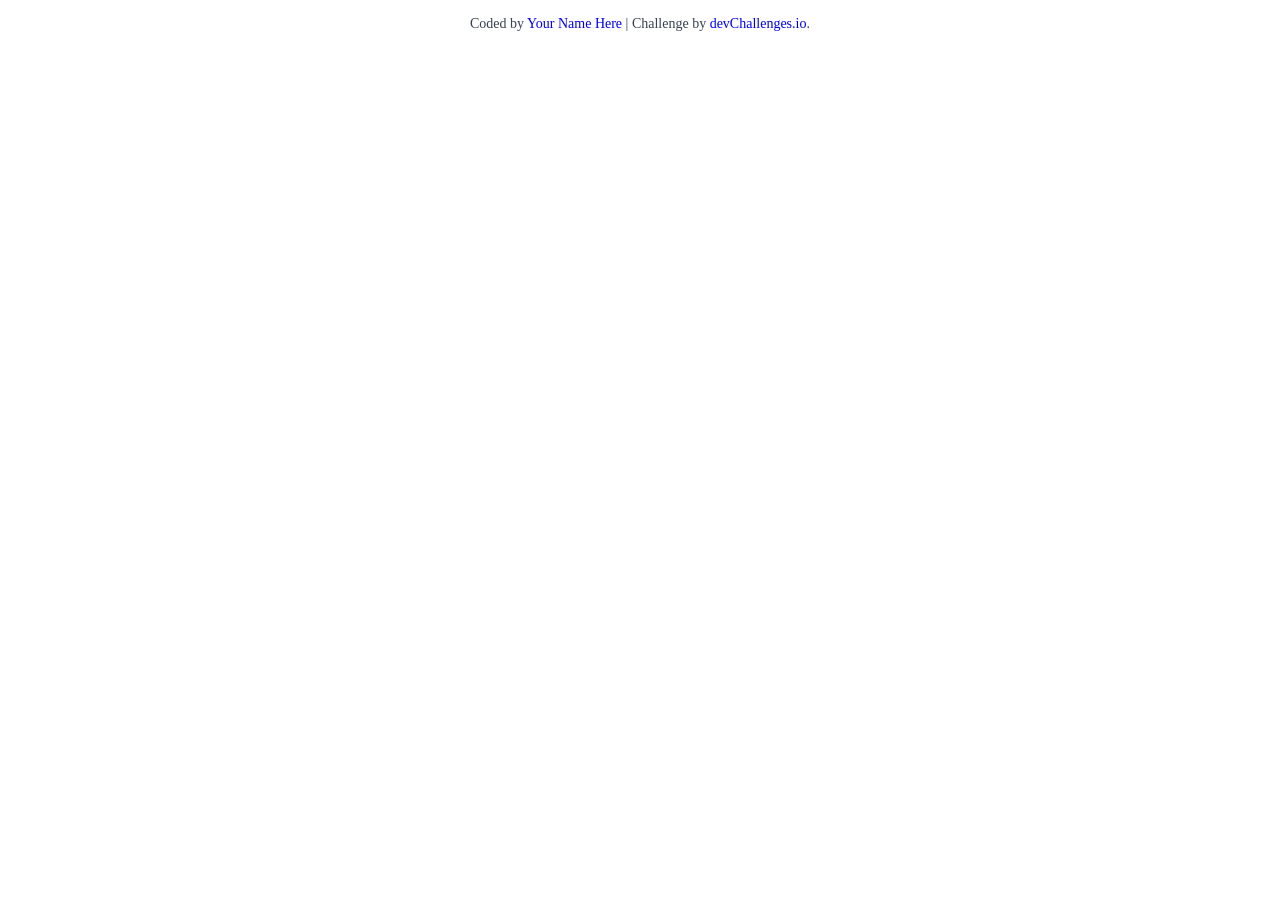
==== Minimal-blog-card-starter-master/index.html @ 803f916d "primeiro commit" ====
<!DOCTYPE html>
<html lang="en">
  <head>
    <meta charset="UTF-8" />
    <meta name="viewport" content="width=device-width, initial-scale=1.0" />

    <link
      rel="icon"
      href="resources/favicon.ico"
      type="image/x-icon"
      sizes="96x96"
    />

    <title>devChallenges.io | Minimal Blog Card</title>

    <!--You are welcome to delete these styles or modify them in your own stylesheet -->
    <style>
      * {
        margin: 0;
        padding: 0;
        box-sizing: border-box;
      }

      body {
        height: 100vh;
      }

      .author-info {
        font-size: 14px;
        text-align: center;
        margin-top: 16px;
        color: rgb(55, 65, 81);
      }

      .author-info a {
        text-decoration: none;
      }
    </style>
  </head>
  <body>
    <!-- Design

  Embracing Minimalism

  From minimalist sculptures to minimalist paintings, this blog will inspire you to appreciate the beauty that lies in simplicity.

  Annie Spratt -->

    <div class="author-info">
      Coded by <a href="#">Your Name Here</a> | Challenge by
      <a href="https://www.devchallenges.io?ref=challenge" target="_blank"
        >devChallenges.io</a
      >.
    </div>
  </body>
</html>
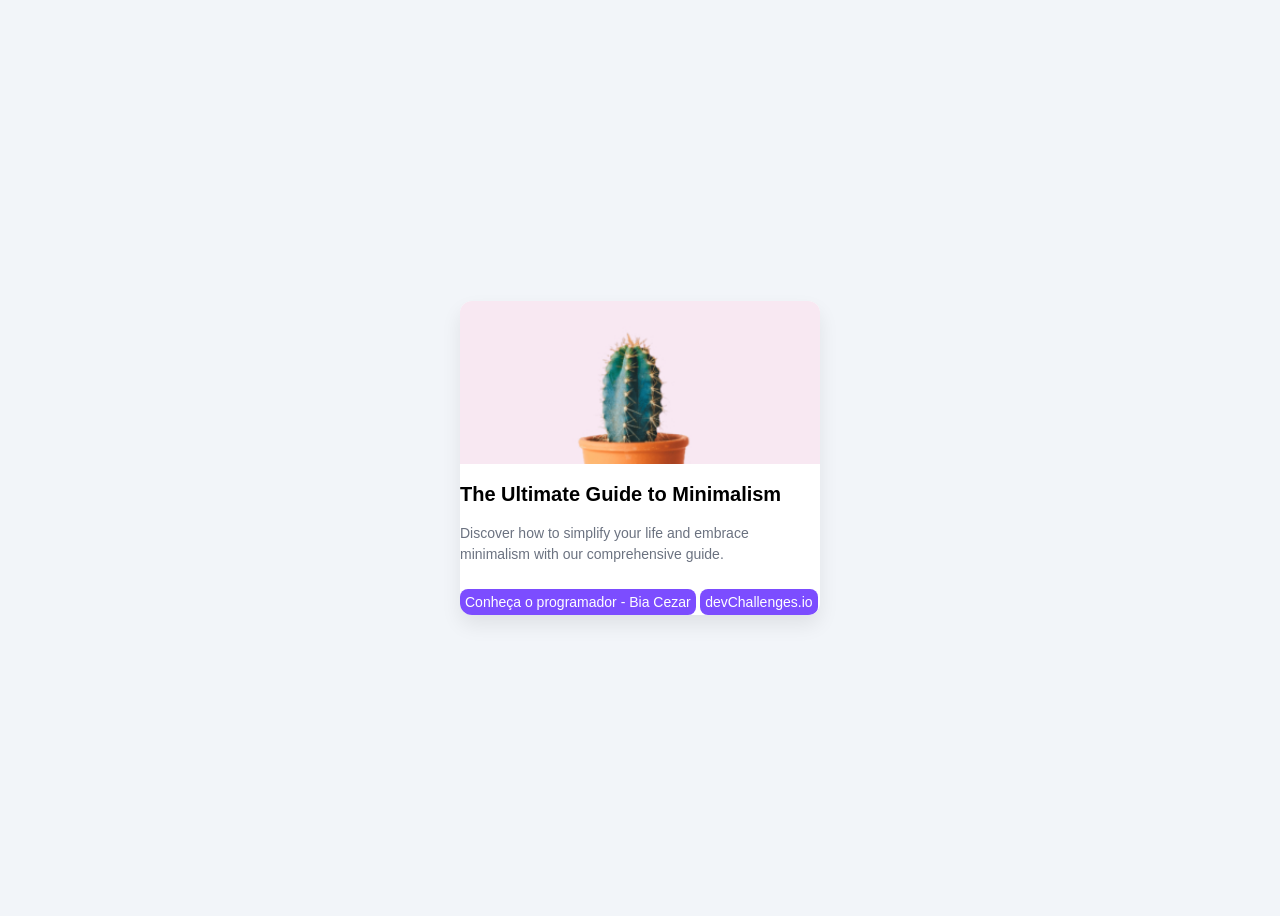
==== commit 69599f49: "add o css e separei do index" ====
--- a/Minimal-blog-card-starter-master/index.html
+++ b/Minimal-blog-card-starter-master/index.html
@@ -1,56 +1,27 @@
 <!DOCTYPE html>
 <html lang="en">
   <head>
-    <meta charset="UTF-8" />
-    <meta name="viewport" content="width=device-width, initial-scale=1.0" />
-
-    <link
-      rel="icon"
-      href="resources/favicon.ico"
-      type="image/x-icon"
-      sizes="96x96"
-    />
-
-    <title>devChallenges.io | Minimal Blog Card</title>
-
-    <!--You are welcome to delete these styles or modify them in your own stylesheet -->
-    <style>
-      * {
-        margin: 0;
-        padding: 0;
-        box-sizing: border-box;
-      }
-
-      body {
-        height: 100vh;
-      }
-
-      .author-info {
-        font-size: 14px;
-        text-align: center;
-        margin-top: 16px;
-        color: rgb(55, 65, 81);
-      }
-
-      .author-info a {
-        text-decoration: none;
-      }
-    </style>
+  <meta charset="UTF-8">
+  <title>Minimal Blog Card</title>
+  <link rel="stylesheet" href="style.css">
+</head>
   </head>
   <body>
-    <!-- Design
-
-  Embracing Minimalism
-
-  From minimalist sculptures to minimalist paintings, this blog will inspire you to appreciate the beauty that lies in simplicity.
-
-  Annie Spratt -->
+    <card class="card">
+      <img src="imagens/Cactus.jpg" alt="Blog Image" class="card-image">
+      <div class="card-content">
+        <h2 class="card-title">The Ultimate Guide to Minimalism</h2>
+        <p class="card-description">Discover how to simplify your life and embrace minimalism with our comprehensive guide.</p>
+      
+      </div>
 
     <div class="author-info">
-      Coded by <a href="#">Your Name Here</a> | Challenge by
-      <a href="https://www.devchallenges.io?ref=challenge" target="_blank"
+      <a href="https://github.com/Biacezar" target="_blank" class="btn">
+Conheça o programador - Bia Cezar
+</a>
+       <a href="https://www.devchallenges.io?ref=challenge" target="_blank" class="btn"
         >devChallenges.io</a
-      >.
+      >
     </div>
   </body>
 </html>
--- a/Minimal-blog-card-starter-master/style.css
+++ b/Minimal-blog-card-starter-master/style.css
@@ -0,0 +1,63 @@
+body{
+  background:#F2F5F9;
+  font-family: Arial, sans-serif;
+  display:flex;
+  justify-content:center;
+  align-items:center;
+  height:100vh;
+}
+
+.card{
+  background:white;
+  width:360px;
+  border-radius:12px;
+  overflow:hidden;
+  box-shadow:0 10px 20px rgba(0,0,0,0.08);
+}
+
+.card img{
+  width:100%;
+}
+
+.content{
+  padding:20px;
+}
+
+.tag{
+  background:#E6D6FC;
+  color:#7C4DFF;
+  padding:5px 10px;
+  border-radius:20px;
+  font-size:12px;
+  font-weight:bold;
+}
+
+h2{
+  margin-top:15px;
+  font-size:20px;
+}
+
+p{
+  color:#6B7280;
+  font-size:14px;
+  line-height:1.5;
+}
+
+.author{
+  border-top:1px solid #eee;
+  padding:15px 20px;
+  color:#6B7280;
+  font-size:14px;
+}
+
+.btn{
+  display:inline-block;
+  margin-top:10px;
+  padding:5px 5px;
+  border-radius:8px;
+  background:#7C4DFF;
+  color:white;
+  text-decoration:none;
+  font-size:14px;
+  cursor:pointer;
+}
